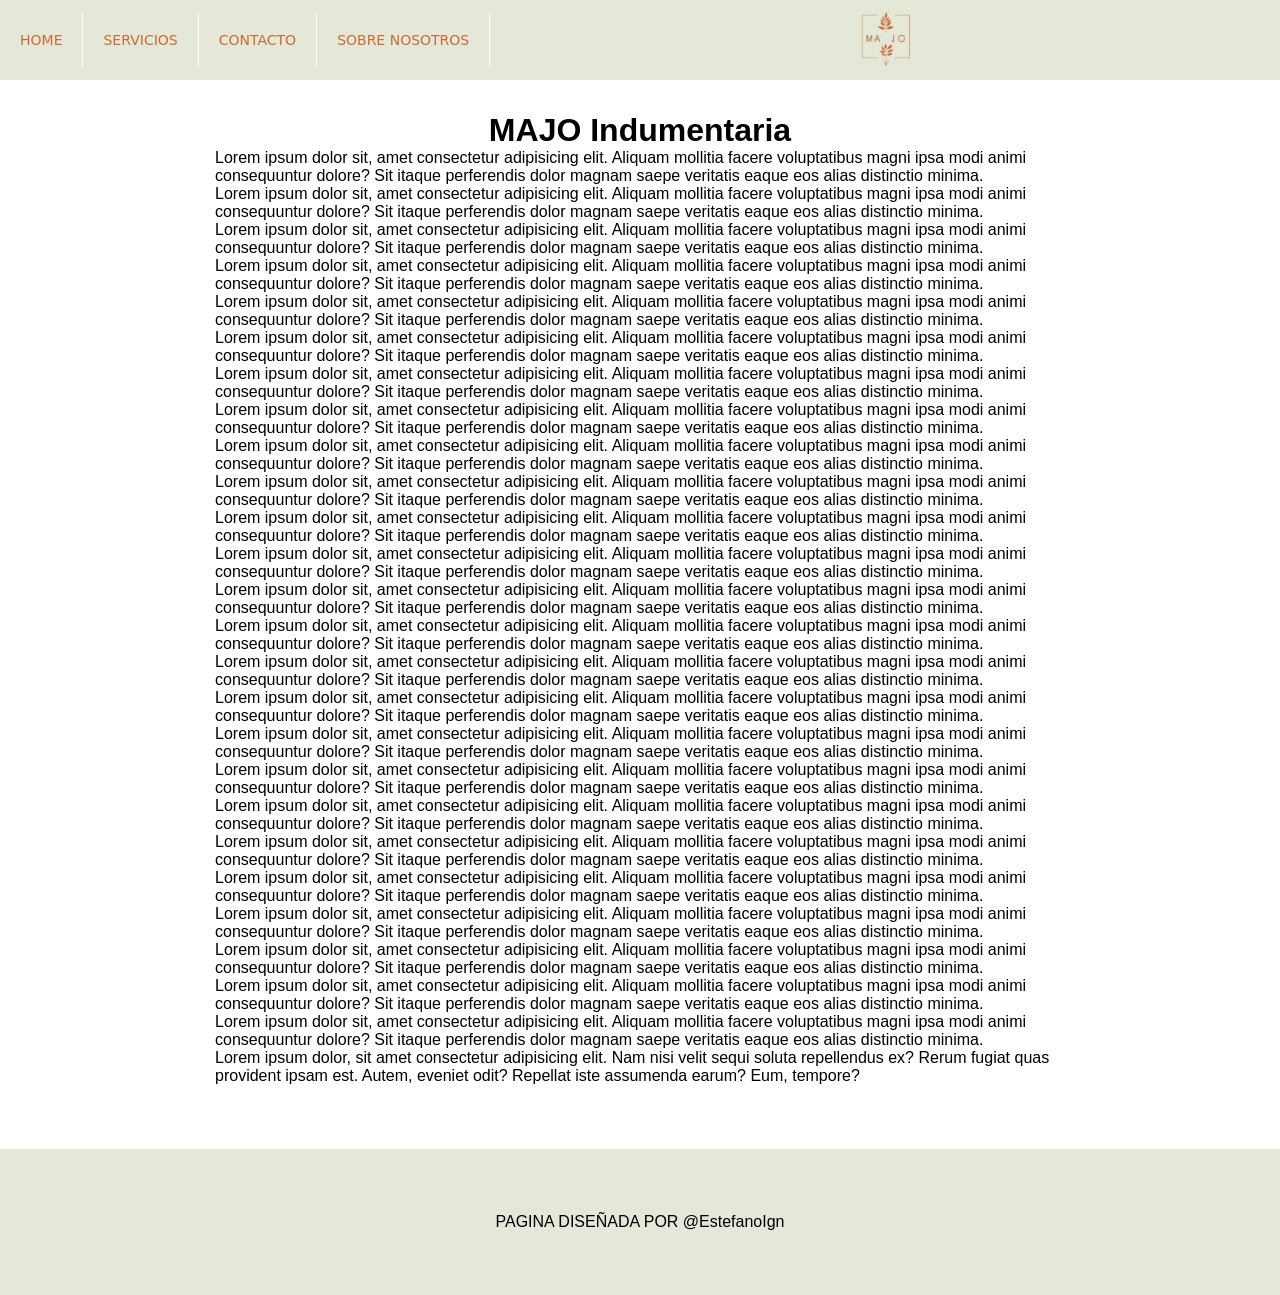
==== index2.html @ 61665afb "Nuevos Archivos" ====
<!DOCTYPE html>
<html lang="en">
<head>
    <meta charset="UTF-8">
    <meta http-equiv="X-UA-Compatible" content="IE=edge">
    <meta name="viewport" content="width=device-width, initial-scale=1.0">
    <title>HEADER</title>
    <link rel="stylesheet" href="estilosDos.css">
</head>
<body>
    
    <header>
        <input type="checkbox" id="btn-menu">
        <label for="btn-menu"><img src="IMAGENES/icono-menu.png">
        </label>
        <h1>MAJO Indumentaria</h1>
        <nav class="menu">
            <ul>
                <li><a href="#">HOME</a></li>
                <li><a href="#">SERVICIOS</a></li>
                <li><a href="#">CONTACTO</a></li>
                <li><a href="#">SOBRE NOSOTROS</a></li>
            </ul>
            <div class="logo">
                <a href="#"><img style="width:60px; height: 60px;" src="IMAGENES/LOGO5.png" alt="MAJO Indumentaria" class="logo-img"></a>
            </div>
        </nav>
    </header>

    <main class="main">
        <div class="container">
            <h1 style="text-align: center;">MAJO Indumentaria</h1>
            <p>Lorem ipsum dolor sit, amet consectetur adipisicing elit. Aliquam mollitia facere voluptatibus magni ipsa modi animi consequuntur dolore? Sit itaque perferendis dolor magnam saepe veritatis eaque eos alias distinctio minima.</p>
            <p>Lorem ipsum dolor sit, amet consectetur adipisicing elit. Aliquam mollitia facere voluptatibus magni ipsa modi animi consequuntur dolore? Sit itaque perferendis dolor magnam saepe veritatis eaque eos alias distinctio minima.</p>
            <p>Lorem ipsum dolor sit, amet consectetur adipisicing elit. Aliquam mollitia facere voluptatibus magni ipsa modi animi consequuntur dolore? Sit itaque perferendis dolor magnam saepe veritatis eaque eos alias distinctio minima.</p>
            <p>Lorem ipsum dolor sit, amet consectetur adipisicing elit. Aliquam mollitia facere voluptatibus magni ipsa modi animi consequuntur dolore? Sit itaque perferendis dolor magnam saepe veritatis eaque eos alias distinctio minima.</p>
            <p>Lorem ipsum dolor sit, amet consectetur adipisicing elit. Aliquam mollitia facere voluptatibus magni ipsa modi animi consequuntur dolore? Sit itaque perferendis dolor magnam saepe veritatis eaque eos alias distinctio minima.</p>
            <p>Lorem ipsum dolor sit, amet consectetur adipisicing elit. Aliquam mollitia facere voluptatibus magni ipsa modi animi consequuntur dolore? Sit itaque perferendis dolor magnam saepe veritatis eaque eos alias distinctio minima.</p>
            <p>Lorem ipsum dolor sit, amet consectetur adipisicing elit. Aliquam mollitia facere voluptatibus magni ipsa modi animi consequuntur dolore? Sit itaque perferendis dolor magnam saepe veritatis eaque eos alias distinctio minima.</p>
            <p>Lorem ipsum dolor sit, amet consectetur adipisicing elit. Aliquam mollitia facere voluptatibus magni ipsa modi animi consequuntur dolore? Sit itaque perferendis dolor magnam saepe veritatis eaque eos alias distinctio minima.</p>
            <p>Lorem ipsum dolor sit, amet consectetur adipisicing elit. Aliquam mollitia facere voluptatibus magni ipsa modi animi consequuntur dolore? Sit itaque perferendis dolor magnam saepe veritatis eaque eos alias distinctio minima.</p>
            <p>Lorem ipsum dolor sit, amet consectetur adipisicing elit. Aliquam mollitia facere voluptatibus magni ipsa modi animi consequuntur dolore? Sit itaque perferendis dolor magnam saepe veritatis eaque eos alias distinctio minima.</p>
            <p>Lorem ipsum dolor sit, amet consectetur adipisicing elit. Aliquam mollitia facere voluptatibus magni ipsa modi animi consequuntur dolore? Sit itaque perferendis dolor magnam saepe veritatis eaque eos alias distinctio minima.</p>
            <p>Lorem ipsum dolor sit, amet consectetur adipisicing elit. Aliquam mollitia facere voluptatibus magni ipsa modi animi consequuntur dolore? Sit itaque perferendis dolor magnam saepe veritatis eaque eos alias distinctio minima.</p>
            <p>Lorem ipsum dolor sit, amet consectetur adipisicing elit. Aliquam mollitia facere voluptatibus magni ipsa modi animi consequuntur dolore? Sit itaque perferendis dolor magnam saepe veritatis eaque eos alias distinctio minima.</p>
            <p>Lorem ipsum dolor sit, amet consectetur adipisicing elit. Aliquam mollitia facere voluptatibus magni ipsa modi animi consequuntur dolore? Sit itaque perferendis dolor magnam saepe veritatis eaque eos alias distinctio minima.</p>
            <p>Lorem ipsum dolor sit, amet consectetur adipisicing elit. Aliquam mollitia facere voluptatibus magni ipsa modi animi consequuntur dolore? Sit itaque perferendis dolor magnam saepe veritatis eaque eos alias distinctio minima.</p>
            <p>Lorem ipsum dolor sit, amet consectetur adipisicing elit. Aliquam mollitia facere voluptatibus magni ipsa modi animi consequuntur dolore? Sit itaque perferendis dolor magnam saepe veritatis eaque eos alias distinctio minima.</p>
            <p>Lorem ipsum dolor sit, amet consectetur adipisicing elit. Aliquam mollitia facere voluptatibus magni ipsa modi animi consequuntur dolore? Sit itaque perferendis dolor magnam saepe veritatis eaque eos alias distinctio minima.</p>
            <p>Lorem ipsum dolor sit, amet consectetur adipisicing elit. Aliquam mollitia facere voluptatibus magni ipsa modi animi consequuntur dolore? Sit itaque perferendis dolor magnam saepe veritatis eaque eos alias distinctio minima.</p>
            <p>Lorem ipsum dolor sit, amet consectetur adipisicing elit. Aliquam mollitia facere voluptatibus magni ipsa modi animi consequuntur dolore? Sit itaque perferendis dolor magnam saepe veritatis eaque eos alias distinctio minima.</p>
            <p>Lorem ipsum dolor sit, amet consectetur adipisicing elit. Aliquam mollitia facere voluptatibus magni ipsa modi animi consequuntur dolore? Sit itaque perferendis dolor magnam saepe veritatis eaque eos alias distinctio minima.</p>
            <p>Lorem ipsum dolor sit, amet consectetur adipisicing elit. Aliquam mollitia facere voluptatibus magni ipsa modi animi consequuntur dolore? Sit itaque perferendis dolor magnam saepe veritatis eaque eos alias distinctio minima.</p>
            <p>Lorem ipsum dolor sit, amet consectetur adipisicing elit. Aliquam mollitia facere voluptatibus magni ipsa modi animi consequuntur dolore? Sit itaque perferendis dolor magnam saepe veritatis eaque eos alias distinctio minima.</p>
            <p>Lorem ipsum dolor sit, amet consectetur adipisicing elit. Aliquam mollitia facere voluptatibus magni ipsa modi animi consequuntur dolore? Sit itaque perferendis dolor magnam saepe veritatis eaque eos alias distinctio minima.</p>
            <p>Lorem ipsum dolor sit, amet consectetur adipisicing elit. Aliquam mollitia facere voluptatibus magni ipsa modi animi consequuntur dolore? Sit itaque perferendis dolor magnam saepe veritatis eaque eos alias distinctio minima.</p>
            <p>Lorem ipsum dolor sit, amet consectetur adipisicing elit. Aliquam mollitia facere voluptatibus magni ipsa modi animi consequuntur dolore? Sit itaque perferendis dolor magnam saepe veritatis eaque eos alias distinctio minima.</p>
            <p>Lorem ipsum dolor, sit amet consectetur adipisicing elit. Nam nisi velit sequi soluta repellendus ex? Rerum fugiat quas provident ipsam est. Autem, eveniet odit? Repellat iste assumenda earum? Eum, tempore?</p>
        </div>

    </main>
    <footer class="footer">
        <div class="container">
            <p>PAGINA DISEÑADA POR @EstefanoIgn</p>
        </div>
    </footer>
</body>
</html>
---- estilosDos.css ----
*{
    margin: 0;
    padding: 0;
    font-family: sans-serif;
}

header{
    width: 100%;
    background: #E5E7D8;
    position: fixed;
}

#btn-menu{
    display: none;
}

header h1{
    display: none;
}
header label{
    display: none;
    width: 30px;
    height: 30px;
    padding: 10px;
    border-right: 1px solid #fff;
}

header label img{
    height: 100%;
    width: 100%;
}

header label:hover{
    cursor: pointer;
    background: #C46D34;
    transition: 0.5s;
}

.menu{
    display: flex;
    height: 80px;
}

.menu ul{
    margin: 0;
    padding: 0;
    list-style: none;
    display: flex;
    margin:  auto 0;
}

.menu .logo{
    margin: auto;

}

.menu .logo:hover{
    opacity: 0.5;
}

.menu li{
    border-right: 1px solid #fff;
}

.menu li a{
    display: block;
    color: #C46D34;
    padding: 20px;
    font-size: 14px;
    font-family: system-ui,sans-serif;
    text-decoration: none;
}

.menu li:hover{
    background: #d68c5b;
    transition: 0.5s;

}

.menu li:hover a{
    color: #fff;
}

.container{
    width: 85%;
    max-width: 850px;
    margin: 0 auto;
}

.main{
    padding-top: 112px;

}

.footer{
    background: #E5E7D8;
    text-align: center;
    padding: 64px 0;
    margin-top: 64px;
}

@media (max-width:768px){

    header label{
        display: block;
    }
    
    .menu{
        position: absolute;
        background:  #E5E7D8;
        margin-left: -30%;
        transition: 0.5s;
        display: block;
        height: 238px;
    }

    .menu ul {
        flex-direction: column;
    }

    .menu li{
        border-top: 1px solid #fff;
    }
    #btn-menu:checked ~ .menu{
        margin: 0;
    }

    nav .logo{
        display: none;
    }

    .main{
        padding-top: 80px;
    }


}
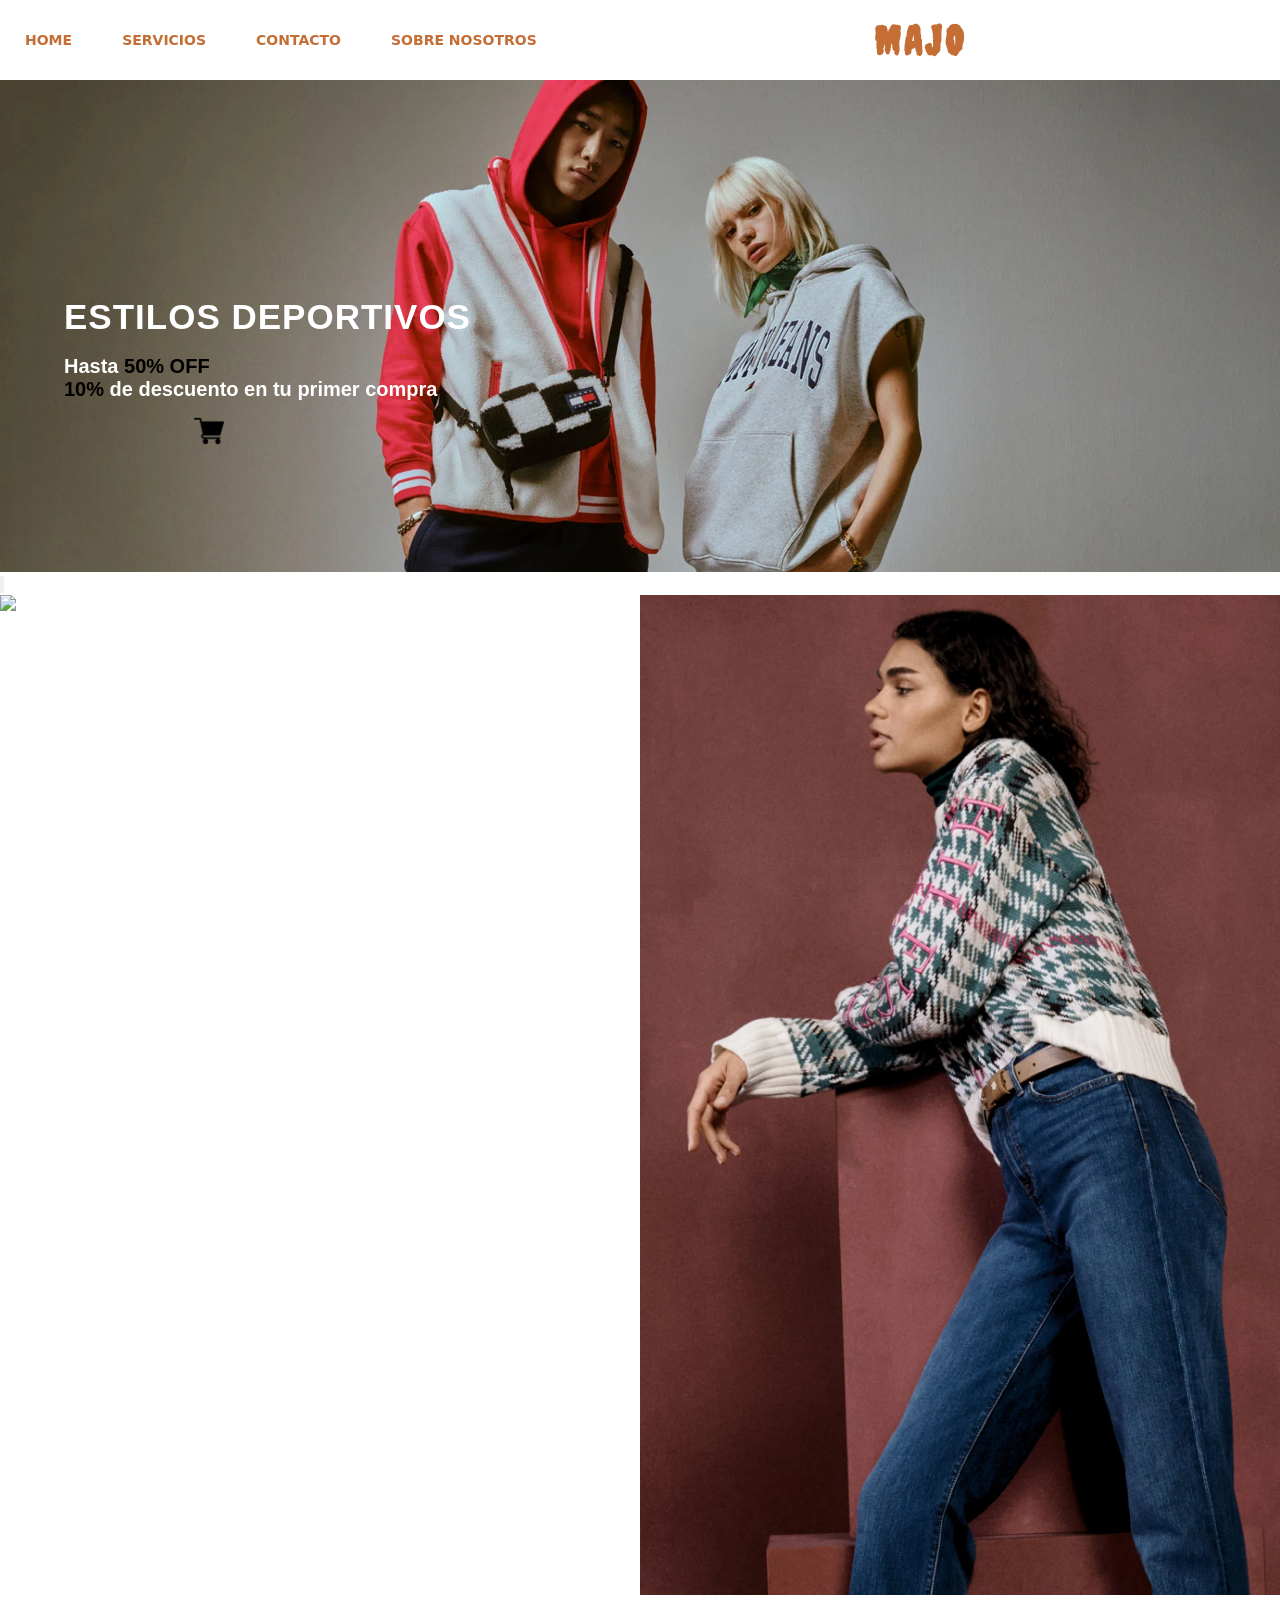
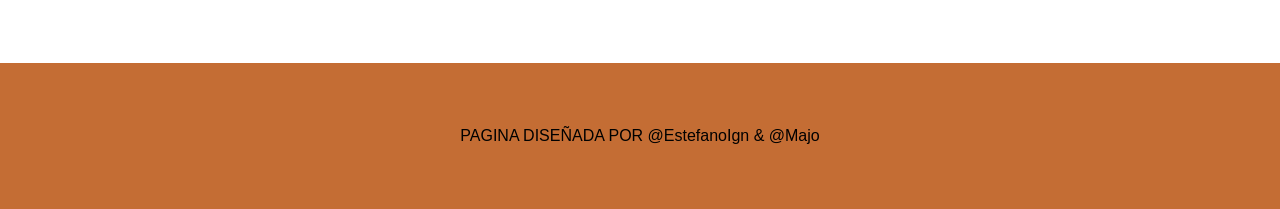
==== commit e746dc59: "Nuevo commit" ====
--- a/index2.html
+++ b/index2.html
@@ -4,16 +4,17 @@
     <meta charset="UTF-8">
     <meta http-equiv="X-UA-Compatible" content="IE=edge">
     <meta name="viewport" content="width=device-width, initial-scale=1.0">
-    <title>HEADER</title>
+    <title>MAJO</title>
     <link rel="stylesheet" href="estilosDos.css">
+    <link rel="preconnect" href="https://fonts.googleapis.com">
+    <link rel="preconnect" href="https://fonts.gstatic.com" crossorigin>
+    <link href="https://fonts.googleapis.com/css2?family=Creepster&display=swap" rel="stylesheet">
 </head>
 <body>
-    
     <header>
         <input type="checkbox" id="btn-menu">
         <label for="btn-menu"><img src="IMAGENES/icono-menu.png">
         </label>
-        <h1>MAJO Indumentaria</h1>
         <nav class="menu">
             <ul>
                 <li><a href="#">HOME</a></li>
@@ -21,47 +22,28 @@
                 <li><a href="#">CONTACTO</a></li>
                 <li><a href="#">SOBRE NOSOTROS</a></li>
             </ul>
-            <div class="logo">
-                <a href="#"><img style="width:60px; height: 60px;" src="IMAGENES/LOGO5.png" alt="MAJO Indumentaria" class="logo-img"></a>
-            </div>
+            <h1 class="logo">MAJO</h1>
         </nav>
     </header>
 
-    <main class="main">
-        <div class="container">
-            <h1 style="text-align: center;">MAJO Indumentaria</h1>
-            <p>Lorem ipsum dolor sit, amet consectetur adipisicing elit. Aliquam mollitia facere voluptatibus magni ipsa modi animi consequuntur dolore? Sit itaque perferendis dolor magnam saepe veritatis eaque eos alias distinctio minima.</p>
-            <p>Lorem ipsum dolor sit, amet consectetur adipisicing elit. Aliquam mollitia facere voluptatibus magni ipsa modi animi consequuntur dolore? Sit itaque perferendis dolor magnam saepe veritatis eaque eos alias distinctio minima.</p>
-            <p>Lorem ipsum dolor sit, amet consectetur adipisicing elit. Aliquam mollitia facere voluptatibus magni ipsa modi animi consequuntur dolore? Sit itaque perferendis dolor magnam saepe veritatis eaque eos alias distinctio minima.</p>
-            <p>Lorem ipsum dolor sit, amet consectetur adipisicing elit. Aliquam mollitia facere voluptatibus magni ipsa modi animi consequuntur dolore? Sit itaque perferendis dolor magnam saepe veritatis eaque eos alias distinctio minima.</p>
-            <p>Lorem ipsum dolor sit, amet consectetur adipisicing elit. Aliquam mollitia facere voluptatibus magni ipsa modi animi consequuntur dolore? Sit itaque perferendis dolor magnam saepe veritatis eaque eos alias distinctio minima.</p>
-            <p>Lorem ipsum dolor sit, amet consectetur adipisicing elit. Aliquam mollitia facere voluptatibus magni ipsa modi animi consequuntur dolore? Sit itaque perferendis dolor magnam saepe veritatis eaque eos alias distinctio minima.</p>
-            <p>Lorem ipsum dolor sit, amet consectetur adipisicing elit. Aliquam mollitia facere voluptatibus magni ipsa modi animi consequuntur dolore? Sit itaque perferendis dolor magnam saepe veritatis eaque eos alias distinctio minima.</p>
-            <p>Lorem ipsum dolor sit, amet consectetur adipisicing elit. Aliquam mollitia facere voluptatibus magni ipsa modi animi consequuntur dolore? Sit itaque perferendis dolor magnam saepe veritatis eaque eos alias distinctio minima.</p>
-            <p>Lorem ipsum dolor sit, amet consectetur adipisicing elit. Aliquam mollitia facere voluptatibus magni ipsa modi animi consequuntur dolore? Sit itaque perferendis dolor magnam saepe veritatis eaque eos alias distinctio minima.</p>
-            <p>Lorem ipsum dolor sit, amet consectetur adipisicing elit. Aliquam mollitia facere voluptatibus magni ipsa modi animi consequuntur dolore? Sit itaque perferendis dolor magnam saepe veritatis eaque eos alias distinctio minima.</p>
-            <p>Lorem ipsum dolor sit, amet consectetur adipisicing elit. Aliquam mollitia facere voluptatibus magni ipsa modi animi consequuntur dolore? Sit itaque perferendis dolor magnam saepe veritatis eaque eos alias distinctio minima.</p>
-            <p>Lorem ipsum dolor sit, amet consectetur adipisicing elit. Aliquam mollitia facere voluptatibus magni ipsa modi animi consequuntur dolore? Sit itaque perferendis dolor magnam saepe veritatis eaque eos alias distinctio minima.</p>
-            <p>Lorem ipsum dolor sit, amet consectetur adipisicing elit. Aliquam mollitia facere voluptatibus magni ipsa modi animi consequuntur dolore? Sit itaque perferendis dolor magnam saepe veritatis eaque eos alias distinctio minima.</p>
-            <p>Lorem ipsum dolor sit, amet consectetur adipisicing elit. Aliquam mollitia facere voluptatibus magni ipsa modi animi consequuntur dolore? Sit itaque perferendis dolor magnam saepe veritatis eaque eos alias distinctio minima.</p>
-            <p>Lorem ipsum dolor sit, amet consectetur adipisicing elit. Aliquam mollitia facere voluptatibus magni ipsa modi animi consequuntur dolore? Sit itaque perferendis dolor magnam saepe veritatis eaque eos alias distinctio minima.</p>
-            <p>Lorem ipsum dolor sit, amet consectetur adipisicing elit. Aliquam mollitia facere voluptatibus magni ipsa modi animi consequuntur dolore? Sit itaque perferendis dolor magnam saepe veritatis eaque eos alias distinctio minima.</p>
-            <p>Lorem ipsum dolor sit, amet consectetur adipisicing elit. Aliquam mollitia facere voluptatibus magni ipsa modi animi consequuntur dolore? Sit itaque perferendis dolor magnam saepe veritatis eaque eos alias distinctio minima.</p>
-            <p>Lorem ipsum dolor sit, amet consectetur adipisicing elit. Aliquam mollitia facere voluptatibus magni ipsa modi animi consequuntur dolore? Sit itaque perferendis dolor magnam saepe veritatis eaque eos alias distinctio minima.</p>
-            <p>Lorem ipsum dolor sit, amet consectetur adipisicing elit. Aliquam mollitia facere voluptatibus magni ipsa modi animi consequuntur dolore? Sit itaque perferendis dolor magnam saepe veritatis eaque eos alias distinctio minima.</p>
-            <p>Lorem ipsum dolor sit, amet consectetur adipisicing elit. Aliquam mollitia facere voluptatibus magni ipsa modi animi consequuntur dolore? Sit itaque perferendis dolor magnam saepe veritatis eaque eos alias distinctio minima.</p>
-            <p>Lorem ipsum dolor sit, amet consectetur adipisicing elit. Aliquam mollitia facere voluptatibus magni ipsa modi animi consequuntur dolore? Sit itaque perferendis dolor magnam saepe veritatis eaque eos alias distinctio minima.</p>
-            <p>Lorem ipsum dolor sit, amet consectetur adipisicing elit. Aliquam mollitia facere voluptatibus magni ipsa modi animi consequuntur dolore? Sit itaque perferendis dolor magnam saepe veritatis eaque eos alias distinctio minima.</p>
-            <p>Lorem ipsum dolor sit, amet consectetur adipisicing elit. Aliquam mollitia facere voluptatibus magni ipsa modi animi consequuntur dolore? Sit itaque perferendis dolor magnam saepe veritatis eaque eos alias distinctio minima.</p>
-            <p>Lorem ipsum dolor sit, amet consectetur adipisicing elit. Aliquam mollitia facere voluptatibus magni ipsa modi animi consequuntur dolore? Sit itaque perferendis dolor magnam saepe veritatis eaque eos alias distinctio minima.</p>
-            <p>Lorem ipsum dolor sit, amet consectetur adipisicing elit. Aliquam mollitia facere voluptatibus magni ipsa modi animi consequuntur dolore? Sit itaque perferendis dolor magnam saepe veritatis eaque eos alias distinctio minima.</p>
-            <p>Lorem ipsum dolor, sit amet consectetur adipisicing elit. Nam nisi velit sequi soluta repellendus ex? Rerum fugiat quas provident ipsam est. Autem, eveniet odit? Repellat iste assumenda earum? Eum, tempore?</p>
+    <div class="container">
+        <img src="IMAGENES/PortadaDef.png">
+        <h1>ESTILOS DEPORTIVOS</h1>
+        <p>Hasta <span style=" color: black; font-size:20px;">50% OFF</span><br><span style="color:black;font-size: 20px;">10%</span> de descuento en tu primer compra</p>
+        <button><img src="IMAGENES/icono-compras.png"></button>
+    </div>
+    <div class="caja-principal">
+        <div class="men">
+            <img src="Hombre.png">
         </div>
-
-    </main>
+        <div class="women">
+            <img src="Mujer.png">
+        </div>
+    </div>
+    
     <footer class="footer">
-        <div class="container">
-            <p>PAGINA DISEÑADA POR @EstefanoIgn</p>
+        <div class="piePagina">
+            <p>PAGINA DISEÑADA POR @EstefanoIgn & @Majo</p>
         </div>
     </footer>
 </body>
--- a/estilosDos.css
+++ b/estilosDos.css
@@ -4,10 +4,58 @@
     font-family: sans-serif;
 }
 
+.container{
+    position: relative;
+    display: column;
+    padding-top: 80px;
+    width: 100%;
+    z-index: -1;
+}
+
+.container img{
+    width: 100%;
+}
+
+.container h1{
+    position: absolute;
+    color: #fff;
+    top: 50%;
+    padding-left: 5%;
+    font-weight: 800;
+    font-size: 35px;
+    font-family: sans-serif;
+    letter-spacing: 1px;
+}
+
+.container p{
+    padding-top: 10px;
+    position: absolute;
+    color: #fff;
+    top: 58%;
+    padding-left: 5%;
+    font-family: sans-serif;
+    font-weight: 700;
+    font-size: 20px;
+}
+
+.container button{
+    padding-top: 1%;
+}
+
+.container button img{
+    cursor: pointer;
+    position: absolute;
+    top: 70%;
+    padding-left: 15%;
+    width: 30px;
+    height: 30px;
+}
+
 header{
     width: 100%;
-    background: #E5E7D8;
+    background: #fff;
     position: fixed;
+    z-index: 1;
 }
 
 #btn-menu{
@@ -30,6 +78,10 @@
     width: 100%;
 }
 
+header .logo{
+    display: block;
+}
+
 header label:hover{
     cursor: pointer;
     background: #C46D34;
@@ -39,6 +91,25 @@
 .menu{
     display: flex;
     height: 80px;
+    justify-content: space-between;
+    align-items: center;
+    border-radius: 10px;
+}
+
+.menu label{
+    width: 80px;
+    height: 40px;
+}
+
+
+.menu .logo{
+    color: #C46D34;
+    font-size: 40px;
+    letter-spacing: 4px;
+    font-family: 'Creepster',cursive;
+    display: block;
+    margin: 0 auto;
+    cursor: pointer;
 }
 
 .menu ul{
@@ -49,17 +120,9 @@
     margin:  auto 0;
 }
 
-.menu .logo{
-    margin: auto;
-
-}
-
-.menu .logo:hover{
-    opacity: 0.5;
-}
-
 .menu li{
-    border-right: 1px solid #fff;
+    border-radius: 3px;
+    margin: 0 5px
 }
 
 .menu li a{
@@ -67,10 +130,16 @@
     color: #C46D34;
     padding: 20px;
     font-size: 14px;
+    font-weight: 600;
     font-family: system-ui,sans-serif;
     text-decoration: none;
 }
 
+.menu .logo:hover{
+    opacity: 0.5;
+    transition: 0.5s;
+
+}
 .menu li:hover{
     background: #d68c5b;
     transition: 0.5s;
@@ -81,25 +150,71 @@
     color: #fff;
 }
 
-.container{
-    width: 85%;
-    max-width: 850px;
-    margin: 0 auto;
-}
-
-.main{
-    padding-top: 112px;
-
-}
+
+.caja-principal{
+    display: flex;
+    width: 100%;
+}
+
+.caja-principal .men{
+    width: 50%;
+    cursor: pointer;
+    overflow: hidden;
+}
+
+.caja-principal .men img{
+    width: 100%;
+}
+
+.caja-principal .women{
+    width: 50%;
+    cursor: pointer;
+    overflow: hidden;
+}
+
+.caja-principal .women img{
+    width: 100%;
+}
+
+.caja-principal .men img:hover{
+    transform: scale(1.1);
+    transition: 0.5s;
+    
+}
+
+.caja-principal .women img:hover{
+    transform: scale(1.1);
+    transition: 0.5s;
+    
+}
+
+.prueba{
+    display: block;
+    width: 50%;
+    overflow: hidden;
+}
+
+.prueba img{
+    width: 100%;
+}
+
+.prueba img:hover{
+    transform: scale(1.1);
+    transition: 0.5s;
+}
+
+
 
 .footer{
-    background: #E5E7D8;
+    background: #C46D34;
     text-align: center;
+    width: 100%;
     padding: 64px 0;
     margin-top: 64px;
-}
-
-@media (max-width:768px){
+    bottom: 0; 
+}
+
+@media (max-width:800px){
 
     header label{
         display: block;
@@ -108,7 +223,7 @@
     .menu{
         position: absolute;
         background:  #E5E7D8;
-        margin-left: -30%;
+        margin-left: -40%;
         transition: 0.5s;
         display: block;
         height: 238px;
@@ -125,14 +240,36 @@
         margin: 0;
     }
 
-    nav .logo{
+    .menu .logo{
         display: none;
     }
 
     .main{
-        padding-top: 80px;
-    }
-
-
-}
-
+        padding-top: 54px;
+    }
+
+    .container h1{
+        font-size: 25px;
+
+    }
+    .container p{
+        padding-top: 5px;
+        font-size: 15px;
+    }
+
+    .caja-principal{
+        flex-direction: column;
+    }
+
+    .caja-principal .men{
+        width: 100%;
+    }
+
+    .caja-principal .women{
+        width: 100%;
+    }
+
+
+
+
+}
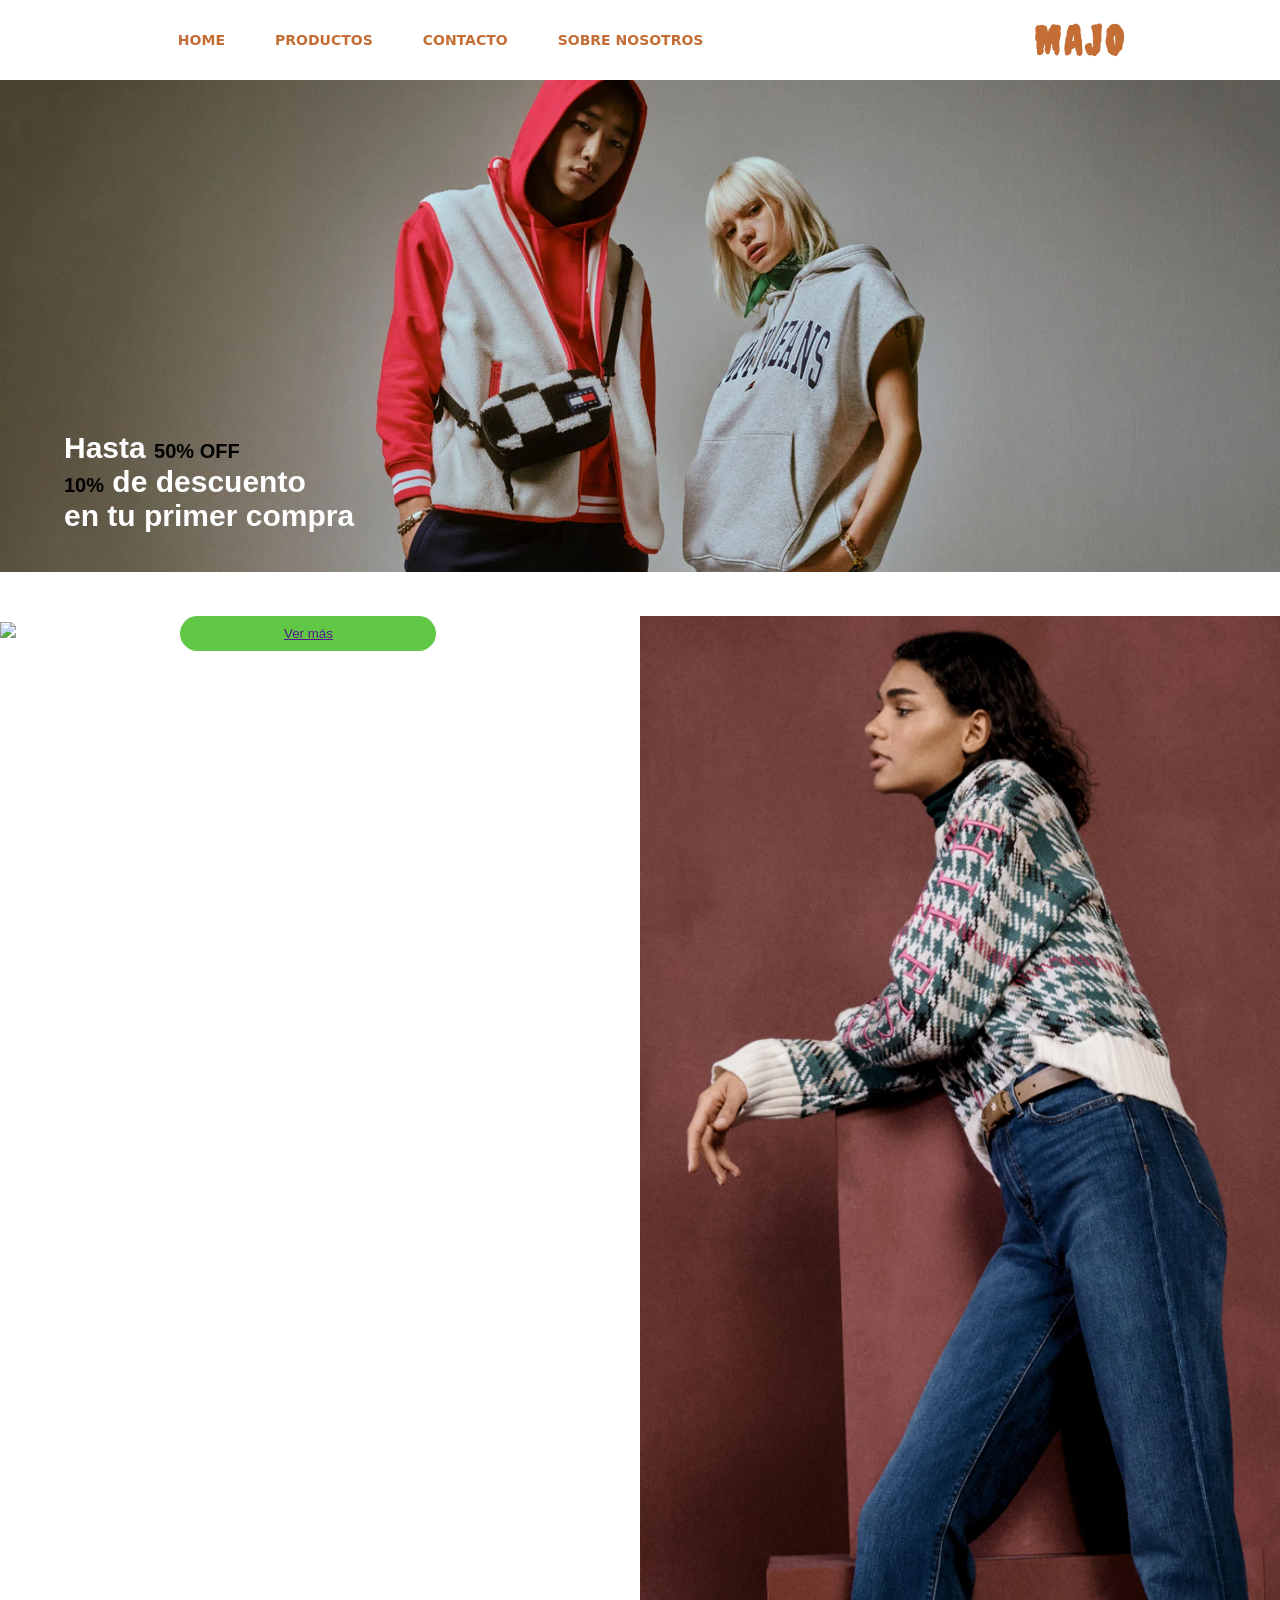
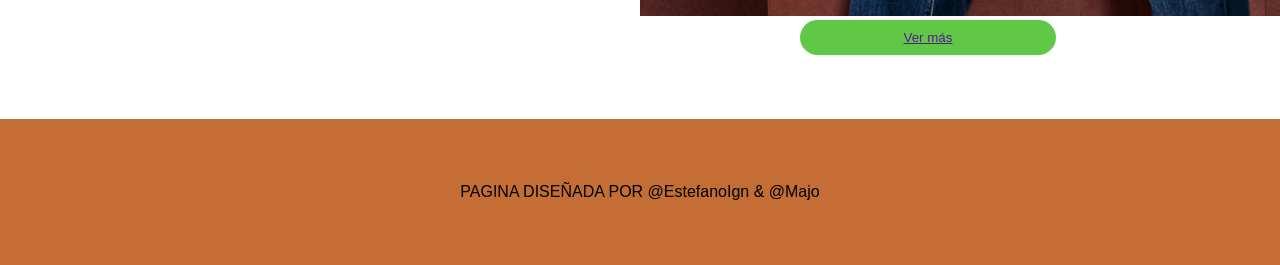
==== commit 877353a7: "Add files via upload subo productos mujer y hombre" ====
--- a/index2.html
+++ b/index2.html
@@ -9,38 +9,62 @@
     <link rel="preconnect" href="https://fonts.googleapis.com">
     <link rel="preconnect" href="https://fonts.gstatic.com" crossorigin>
     <link href="https://fonts.googleapis.com/css2?family=Creepster&display=swap" rel="stylesheet">
+    <!-- FONT AWESOME -->
+    <script src="https://kit.fontawesome.com/5355502247.js" crossorigin="anonymous"></script>
 </head>
 <body>
+
+    <!-- header -->
+
     <header>
         <input type="checkbox" id="btn-menu">
-        <label for="btn-menu"><img src="IMAGENES/icono-menu.png">
+        <label for="btn-menu">
+            <img src="IMAGENES/icono-menu.png">
         </label>
+
         <nav class="menu">
             <ul>
-                <li><a href="#">HOME</a></li>
-                <li><a href="#">SERVICIOS</a></li>
-                <li><a href="#">CONTACTO</a></li>
+                <li><a href="index2.html">HOME</a></li>
+                <li><a href="#">PRODUCTOS</a>
+                    <ul>
+                        <li><a href="hombre.html">HOMBRE</a></li>
+                        <li><a href="mujer.html">MUJER</a></li>
+                        <li><a href="#">Ver Todo</a></li>
+                    </ul>
+                </li>
+                <li><a href="./contacto.html">CONTACTO</a></li>
                 <li><a href="#">SOBRE NOSOTROS</a></li>
             </ul>
-            <h1 class="logo">MAJO</h1>
         </nav>
+
+        <div class="content">
+        <h1 class="logo">MAJO</h1>
+        <a href="compras.html"><i class="fa-solid fa-cart-shopping"></i></a>
+        </div>
     </header>
 
-    <div class="container">
+    <!-- section 1 -->
+
+    <div class="container section1">
         <img src="IMAGENES/PortadaDef.png">
         <h1>ESTILOS DEPORTIVOS</h1>
-        <p>Hasta <span style=" color: black; font-size:20px;">50% OFF</span><br><span style="color:black;font-size: 20px;">10%</span> de descuento en tu primer compra</p>
-        <button><img src="IMAGENES/icono-compras.png"></button>
+        <p>Hasta <span style=" color: black; font-size:20px;">50% OFF</span><br><span style="color:black;font-size: 20px;">10%</span> de descuento <br> en tu primer compra</p>
     </div>
+
+    <!-- caja principal -->
     <div class="caja-principal">
         <div class="men">
             <img src="Hombre.png">
+            <button class="btn_hombre"><a href="">Ver más</a></button>
         </div>
         <div class="women">
             <img src="Mujer.png">
+            <button class="btn_mujer"><a href="">Ver más</a></button>
         </div>
     </div>
     
+
+    <!-- footer -->
     <footer class="footer">
         <div class="piePagina">
             <p>PAGINA DISEÑADA POR @EstefanoIgn & @Majo</p>
--- a/estilosDos.css
+++ b/estilosDos.css
@@ -4,20 +4,28 @@
     font-family: sans-serif;
 }
 
+
+
+
+
+/* container */
 .container{
     position: relative;
-    display: column;
     padding-top: 80px;
     width: 100%;
     z-index: -1;
-}
+    
+}
+
+    
 
 .container img{
     width: 100%;
+    
 }
 
 .container h1{
-    position: absolute;
+    position: relative;
     color: #fff;
     top: 50%;
     padding-left: 5%;
@@ -38,33 +46,39 @@
     font-size: 20px;
 }
 
+
 .container button{
     padding-top: 1%;
-}
-
-.container button img{
+    position: relative;
+}
+
+/*.container button img{
     cursor: pointer;
     position: absolute;
     top: 70%;
     padding-left: 15%;
     width: 30px;
     height: 30px;
-}
+}*/
 
 header{
     width: 100%;
     background: #fff;
     position: fixed;
+    display: flex;
+    justify-content: space-around;
+    align-items: center;
     z-index: 1;
 }
 
+
+/* btn expand */
 #btn-menu{
     display: none;
 }
 
-header h1{
-    display: none;
-}
+
+
 header label{
     display: none;
     width: 30px;
@@ -78,9 +92,6 @@
     width: 100%;
 }
 
-header .logo{
-    display: block;
-}
 
 header label:hover{
     cursor: pointer;
@@ -88,21 +99,8 @@
     transition: 0.5s;
 }
 
-.menu{
-    display: flex;
-    height: 80px;
-    justify-content: space-between;
-    align-items: center;
-    border-radius: 10px;
-}
-
-.menu label{
-    width: 80px;
-    height: 40px;
-}
-
-
-.menu .logo{
+
+/*.header .content h1{
     color: #C46D34;
     font-size: 40px;
     letter-spacing: 4px;
@@ -110,7 +108,19 @@
     display: block;
     margin: 0 auto;
     cursor: pointer;
-}
+}*/
+
+/* nav bar */
+
+.menu{
+    display: flex;
+    height: 80px;
+    justify-content: space-between;
+    align-items: center;
+    border-radius: 10px;
+}
+
+
 
 .menu ul{
     margin: 0;
@@ -118,6 +128,7 @@
     list-style: none;
     display: flex;
     margin:  auto 0;
+    
 }
 
 .menu li{
@@ -135,27 +146,102 @@
     text-decoration: none;
 }
 
-.menu .logo:hover{
-    opacity: 0.5;
-    transition: 0.5s;
-
-}
+.menu > li {
+    float: left;
+    
+}
+
+.menu li ul {
+    display: none;
+    position: relative;
+    min-width: 140px;
+    background:#d68c5b;
+    margin-top: 10px;
+    
+}
+
+.menu li ul li {
+    text-decoration: underline white;
+}
+
+.menu li ul li:hover {
+    background:#bf5f1f ;
+    padding: 0;
+    
+}
+
+
+
 .menu li:hover{
     background: #d68c5b;
     transition: 0.5s;
 
+
+}
+
+.menu li:hover > ul{
+    display: block;
+    
 }
 
 .menu li:hover a{
     color: #fff;
 }
 
-
+.menu li ul li {
+    position: relative;
+}
+
+
+
+/* content */
+header .content {
+    display: flex;
+    justify-content: space-around;
+    align-items: center;
+}
+
+
+header .content .logo {
+    color: #C46D34;
+    font-size: 40px;
+    letter-spacing: 4px;
+    font-family: 'Creepster',cursive;
+    display: block;
+    margin: 0 auto;
+    cursor: pointer;
+    
+}
+header .content .logo:hover{
+    opacity: 0.5;
+    transition: 0.5s;
+    cursor: pointer;
+
+}
+
+header .content a {
+    margin-left: 40%;
+    text-align: right;
+    color:#d68c5b;
+    
+}
+
+
+/* section 1 */
+
+.container p {
+    font-size: 30px;
+    margin-top: 5%;
+}
+
+/* caja principal */
 .caja-principal{
     display: flex;
     width: 100%;
 }
 
+
+/* caja principal HOMBRE */
 .caja-principal .men{
     width: 50%;
     cursor: pointer;
@@ -164,8 +250,25 @@
 
 .caja-principal .men img{
     width: 100%;
-}
-
+    background-size: contain;
+    position: relative;
+}
+
+.caja-principal .men button {
+    position: relative;
+    background: rgb(97, 199, 71);
+    padding: 10px;
+    margin-left: 25%;
+    width: 20vw;
+    border: none;
+    border-radius: 25px;
+    display: inline-block;
+
+}
+
+
+
+/* caja principal MUJER */
 .caja-principal .women{
     width: 50%;
     cursor: pointer;
@@ -176,6 +279,20 @@
     width: 100%;
 }
 
+.caja-principal .women button {
+    position: relative;
+    background: rgb(97, 199, 71);
+    padding: 10px;
+    margin-left: 25%;
+    width: 20vw;
+    border: none;
+    border-radius: 25px;
+    display: inline-block;
+}
+
+
+
+/* hover caja principal */
 .caja-principal .men img:hover{
     transform: scale(1.1);
     transition: 0.5s;
@@ -187,22 +304,6 @@
     transition: 0.5s;
     
 }
-
-.prueba{
-    display: block;
-    width: 50%;
-    overflow: hidden;
-}
-
-.prueba img{
-    width: 100%;
-}
-
-.prueba img:hover{
-    transform: scale(1.1);
-    transition: 0.5s;
-}
-
 
 
 .footer{
